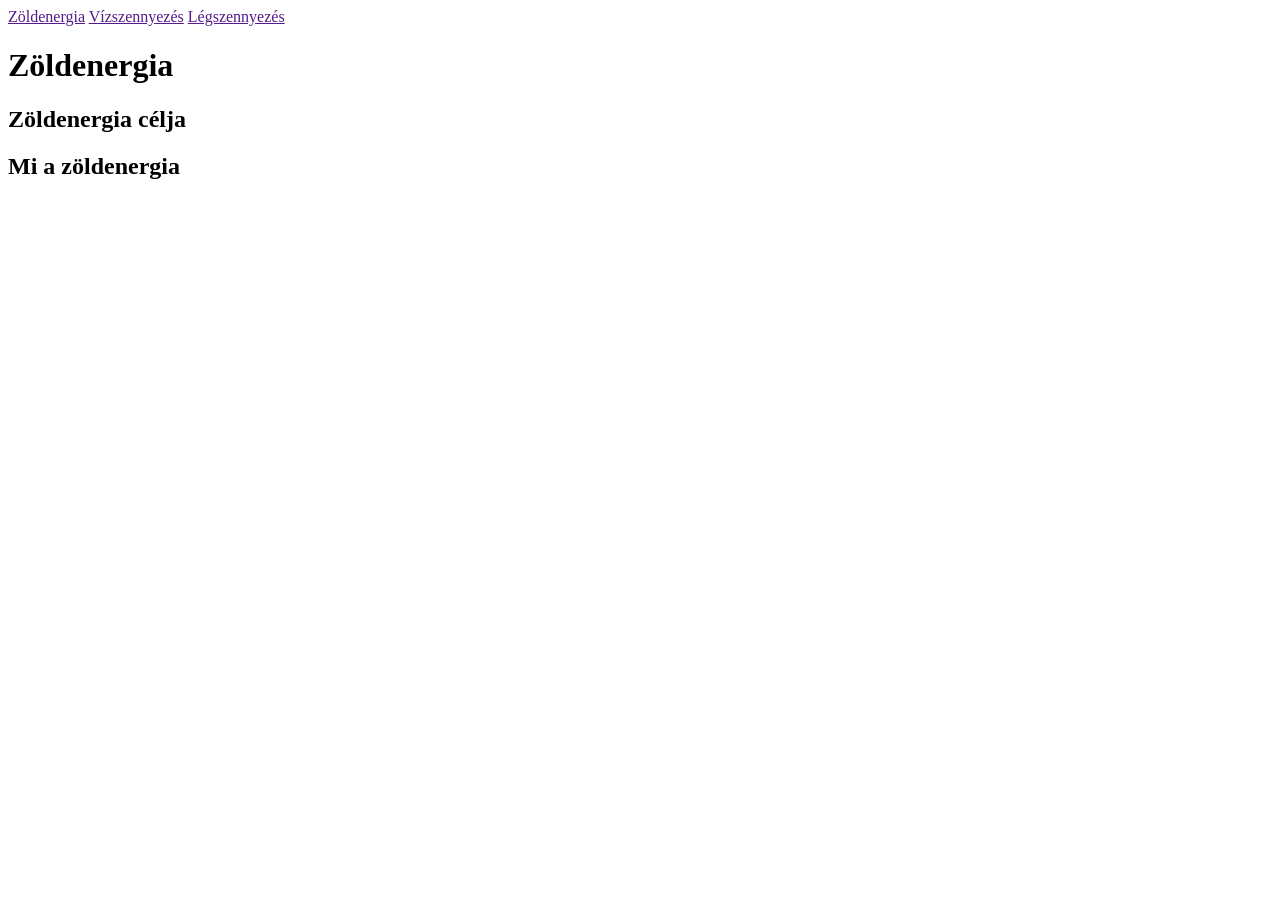
==== index.html @ b7adb995 "meta tagek + title" ====
<!doctype html>
<html lang="hu">
  <head>
    <meta charset="UTF-8" />
    <meta name="viewport" content="width=device-width, initial-scale=1.0" />
    <meta name="description" content="xxx" />
    <meta name="keywords" content="xx , xy , xz" />
    <title>Veszprémi Zalán</title>
  </head>
  <body>
    <header>
      <nav>
        <a href="" class="button">Zöldenergia</a>
        <a href="" class="button">Vízszennyezés</a>
        <a href="" class="button">Légszennyezés</a>
      </nav>

      <h1>Zöldenergia</h1>
    </header>
    <article>
      <section>
        <div class="szoveg">
          <h2>Zöldenergia célja</h2>
        </div>
      </section>

      <section>
        <h2>Mi a zöldenergia</h2>
        <div class="szoveg"></div>
      </section>
    </article>
  </body>
</html>
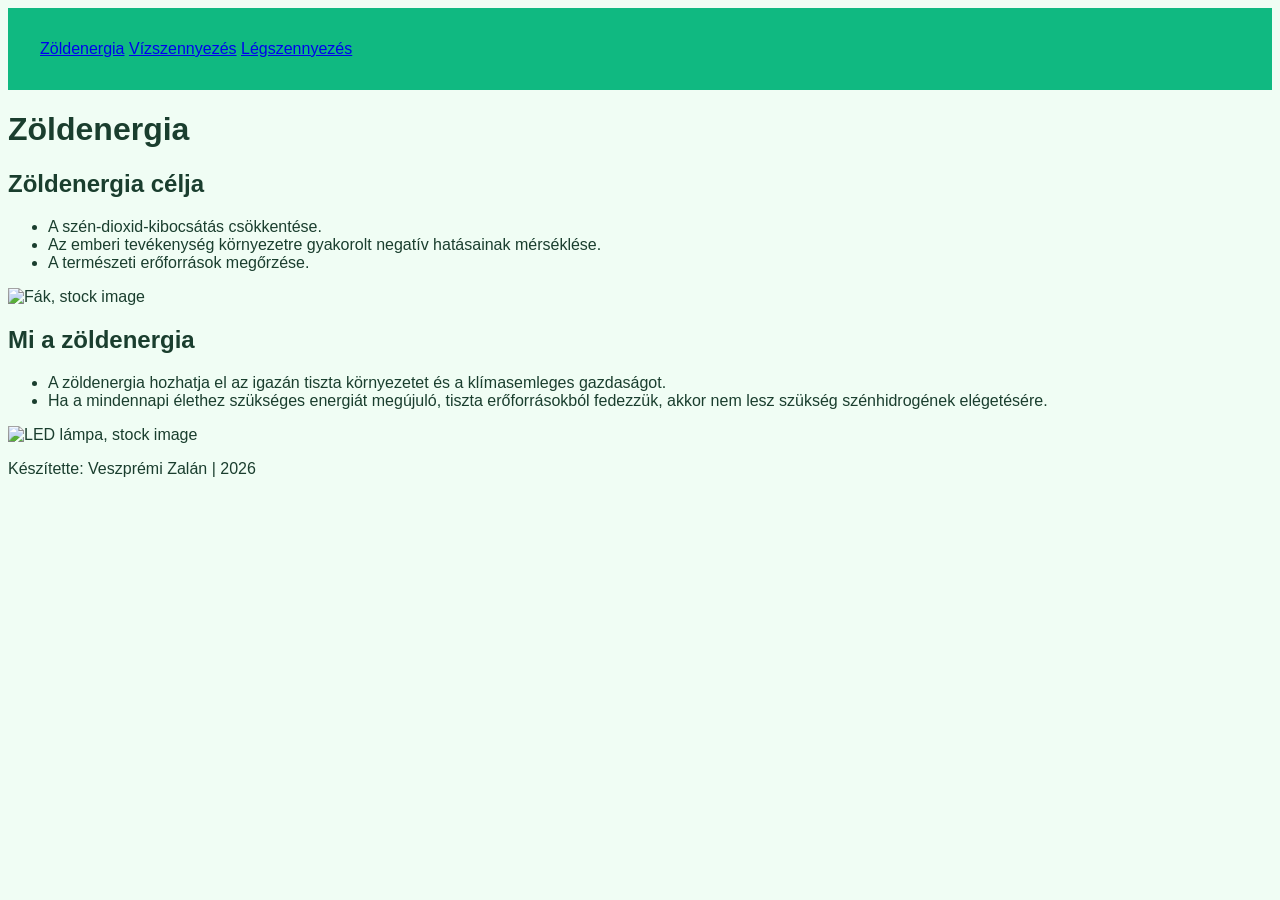
==== commit bc7ee03d: "index.html hibajavítás" ====
--- a/index.html
+++ b/index.html
@@ -3,16 +3,17 @@
   <head>
     <meta charset="UTF-8" />
     <meta name="viewport" content="width=device-width, initial-scale=1.0" />
-    <meta name="description" content="xxx" />
-    <meta name="keywords" content="xx , xy , xz" />
+    <meta name="description" content="Weboldal a környezet és a zöldenergia működéséről." />
+    <meta name="keywords" content="környezet , zöldenergia , természet" />
+    <link rel="stylesheet" href="stilus.css">
     <title>Veszprémi Zalán</title>
   </head>
   <body>
     <header>
       <nav>
-        <a href="" class="button">Zöldenergia</a>
-        <a href="" class="button">Vízszennyezés</a>
-        <a href="" class="button">Légszennyezés</a>
+        <a href="zoldenergia.html" class="button">Zöldenergia</a>
+        <a href="vizszennyezes.html" class="button">Vízszennyezés</a>
+        <a href="legszennyezes.html" class="button">Légszennyezés</a>
       </nav>
 
       <h1>Zöldenergia</h1>
@@ -21,13 +22,27 @@
       <section>
         <div class="szoveg">
           <h2>Zöldenergia célja</h2>
+          <ul>
+            <li>A szén-dioxid-kibocsátás csökkentése.</li>
+            <li>Az emberi tevékenység környezetre gyakorolt negatív hatásainak mérséklése.</li>
+            <li>A természeti erőforrások megőrzése.</li>
+          </ul>
+          <img src="kepek/kornyezet.jpg" alt="Fák, stock image">
         </div>
       </section>
 
       <section>
         <h2>Mi a zöldenergia</h2>
         <div class="szoveg"></div>
+        <ul>
+            <li>A zöldenergia hozhatja el az igazán tiszta környezetet és a klímasemleges gazdaságot.</li>
+            <li>Ha a mindennapi élethez szükséges energiát megújuló, tiszta erőforrásokból fedezzük, akkor nem lesz szükség szénhidrogének elégetésére.</li>
+          </ul>
+          <img src="kepek/kornyezet2.jpg" alt="LED lámpa, stock image">
       </section>
+      <footer>
+        <p>Készítette: Veszprémi Zalán | 2026</p>
+      </footer>
     </article>
   </body>
 </html>
--- a/stilus.css
+++ b/stilus.css
@@ -0,0 +1,10 @@
+body {
+    font-family: 'Segoe UI', Tahoma, Geneva, Verdana, sans-serif;
+    background-color: #f0fdf4;
+    color: #1a3e2e;
+}
+nav {
+    background-color: #10b981;
+    padding: 2rem;
+    margin-bottom: 1rem;
+}
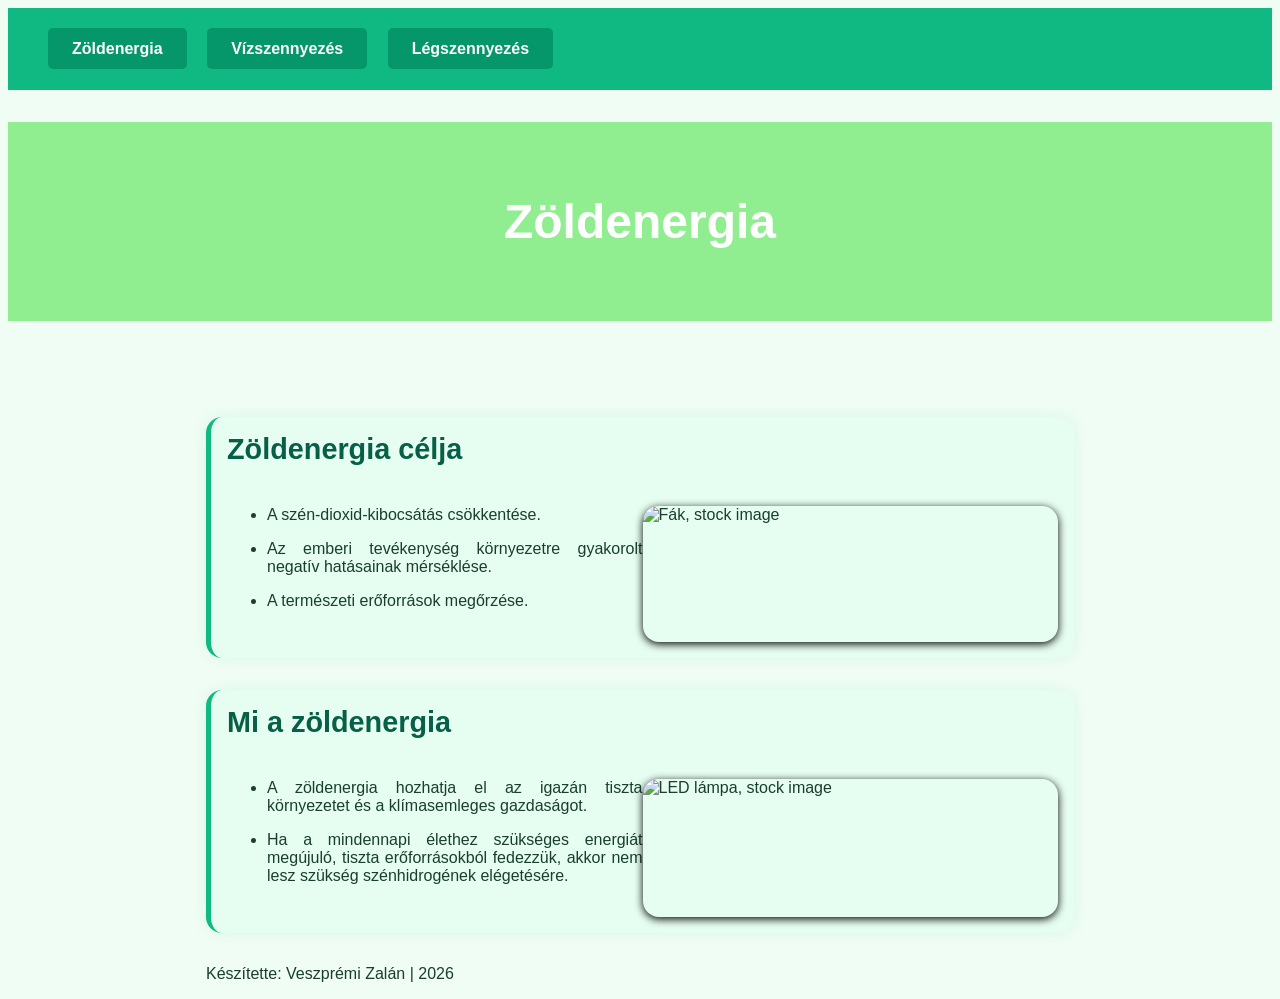
==== commit 1943a31c: "CSS elkészítése, hibák kijavítása" ====
--- a/index.html
+++ b/index.html
@@ -11,7 +11,7 @@
   <body>
     <header>
       <nav>
-        <a href="zoldenergia.html" class="button">Zöldenergia</a>
+        <a href="index.html" class="button">Zöldenergia</a>
         <a href="vizszennyezes.html" class="button">Vízszennyezés</a>
         <a href="legszennyezes.html" class="button">Légszennyezés</a>
       </nav>
@@ -20,8 +20,8 @@
     </header>
     <article>
       <section>
-        <div class="szoveg">
           <h2>Zöldenergia célja</h2>
+          <div class="szoveg">  
           <ul>
             <li>A szén-dioxid-kibocsátás csökkentése.</li>
             <li>Az emberi tevékenység környezetre gyakorolt negatív hatásainak mérséklése.</li>
@@ -33,12 +33,13 @@
 
       <section>
         <h2>Mi a zöldenergia</h2>
-        <div class="szoveg"></div>
+        <div class="szoveg">
         <ul>
             <li>A zöldenergia hozhatja el az igazán tiszta környezetet és a klímasemleges gazdaságot.</li>
             <li>Ha a mindennapi élethez szükséges energiát megújuló, tiszta erőforrásokból fedezzük, akkor nem lesz szükség szénhidrogének elégetésére.</li>
           </ul>
           <img src="kepek/kornyezet2.jpg" alt="LED lámpa, stock image">
+        </div>
       </section>
       <footer>
         <p>Készítette: Veszprémi Zalán | 2026</p>
--- a/stilus.css
+++ b/stilus.css
@@ -1,3 +1,6 @@
+* {
+    box-sizing: border-box;
+}
 body {
     font-family: 'Segoe UI', Tahoma, Geneva, Verdana, sans-serif;
     background-color: #f0fdf4;
@@ -7,4 +10,75 @@
     background-color: #10b981;
     padding: 2rem;
     margin-bottom: 1rem;
+}
+a {
+    color: white;
+    background-color: #059669;
+    text-decoration: none;
+    padding-top: 0.75em;
+    padding-bottom: 0.75em;
+    padding-left: 1.5em;
+    padding-right: 1.5em;
+    margin-left: 0.5em;
+    margin-right: 0.5em;
+    border-radius: 5px;
+    font-weight: bold;
+}
+a:hover {
+    background-color: #047857;
+}
+h1 {
+    text-align: center;
+    background-color: lightgreen;
+    color: white;
+    padding: 1.5em;
+    margin-bottom: 2em;
+    font-size: 3em;
+}
+article {
+    max-width: 900px;
+    margin:auto;
+    padding-left: 1em;
+    padding-right: 1em;
+}
+section {
+    background-color: #e6fef1;
+    border-left: 5px solid #10b981;
+    padding: 1em;
+    margin-bottom: 2em;
+    border-radius: 1em;
+    box-shadow: 0 0 15px rgba(16, 185, 129, 0.1);
+}
+.szoveg {
+    display: grid;
+    grid-template-columns: 1fr 1fr;
+}
+h2 {
+    color: #065f46;
+    margin-top: 0em;
+    font-size: 1.8rem;
+}
+li {
+    margin-bottom: 1em;
+    text-align: justify;
+}
+img {
+    width: 100%;
+    border-radius: 1em;
+    margin-top: 1rem;
+    box-shadow: 0 2px 8px rgba(0, 0, 0, 1);
+}
+@media screen and (max-width: 600px) {
+  section {
+    font-size: large;
+    width: 100%;
+  }
+  nav {
+    display: grid;
+    grid-template-columns: 1fr;
+  }
+  .szoveg {
+    display: grid;
+    grid-template-columns: 1fr;
+  }
 }
